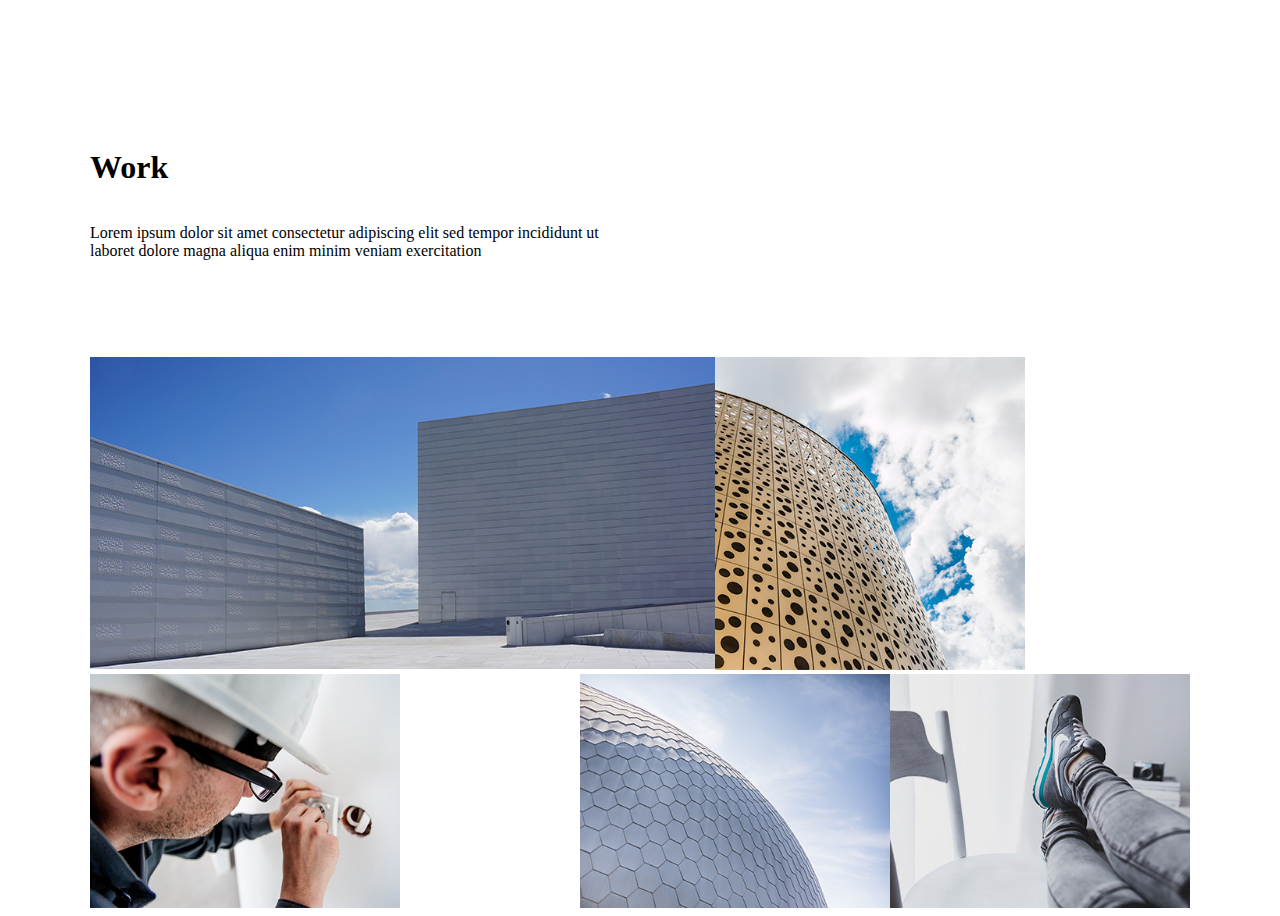
==== css/index.html @ f484c322 "add img" ====
<!DOCTYPE html>
<html lang="en">

<head>
    <meta charset="UTF-8">
    <meta http-equiv="X-UA-Compatible" content="IE=edge">
    <meta name="viewport" content="width=device-width, initial-scale=1.0">
    <link rel="stylesheet" href="style.css">
    <title>Document</title>
</head>

<body>
    <div class="container_1">
        <div class="class-item1">
            <div class="class-item2">
             <h1>
                Work
             </h1>
             <p>
                Lorem ipsum dolor sit amet consectetur
                 adipiscing elit sed tempor incididunt ut<br>
                  laboret dolore magna aliqua
                 enim minim veniam exercitation
             </p>
            </div>
            <div class="class-item3">
                <div class="class-item5">
                    <img src="./img/800x400/01.jpg"  width="625px" height="312px"alt="">
                </div>
                <div class="class-item6">
                    <img src="img/397x400/01.jpg"  width="310px" height="313px"alt="">
                </div>

  
            </div>
            <div class="class-item4">
              
 <div class="class-item7">
 <img src="./img/397x300/01.jpg"  width="310px" height="234px"alt="">
 </div>
 <div class="class-item8">
    <img src="./img/397x300/02.jpg"class="w3"  width="310px" height="234px"alt="">  
</div>
<div class="class-item9">
    <img src="./img/397x300/03.jpg"  width="310px" height="234px"alt="">
</div>

            </div>
        </div>
</div>
</body>

</html>
---- css/style.css ----
.container_1{
    max-width: 1100px;
    width: 100%;
    height: 900px;
    margin: 0 auto;  
}
.class-item1{

    
    width: 100%;
    height: 100%;
    display: flex;
    flex-direction: column;
}
.class-item2{
    display: flex;
    flex-direction: column;
    width: 100%;
    height: 33%;
    margin-top: 120px;
}
.class-item3{
    display: flex;
    flex-direction: row;
    width: 100%;
    height: 33%;
    
}
.class-item4{
    display: flex;
    flex-direction: row;
    width: 100%;
    height: 33%;
    
}
.class-item7{
    display: flex;
    flex-direction: row;
    width: 100%;
    margin-top: 20px;
    
   
}
img.w3{
    position: absolute;
    margin-right: 250px;
}
.class-item8{
    display: flex;
    justify-content: flex-start;
    flex-direction: row;
    align-items: flex-start;
    margin-top: 20px;
    margin-left: 60px;
}
.class-item9{
    display: flex;
    justify-content:;
    flex-direction: row;
    align-items: flex-start;
    margin-top: 20px;
    margin-left: 300px;
}
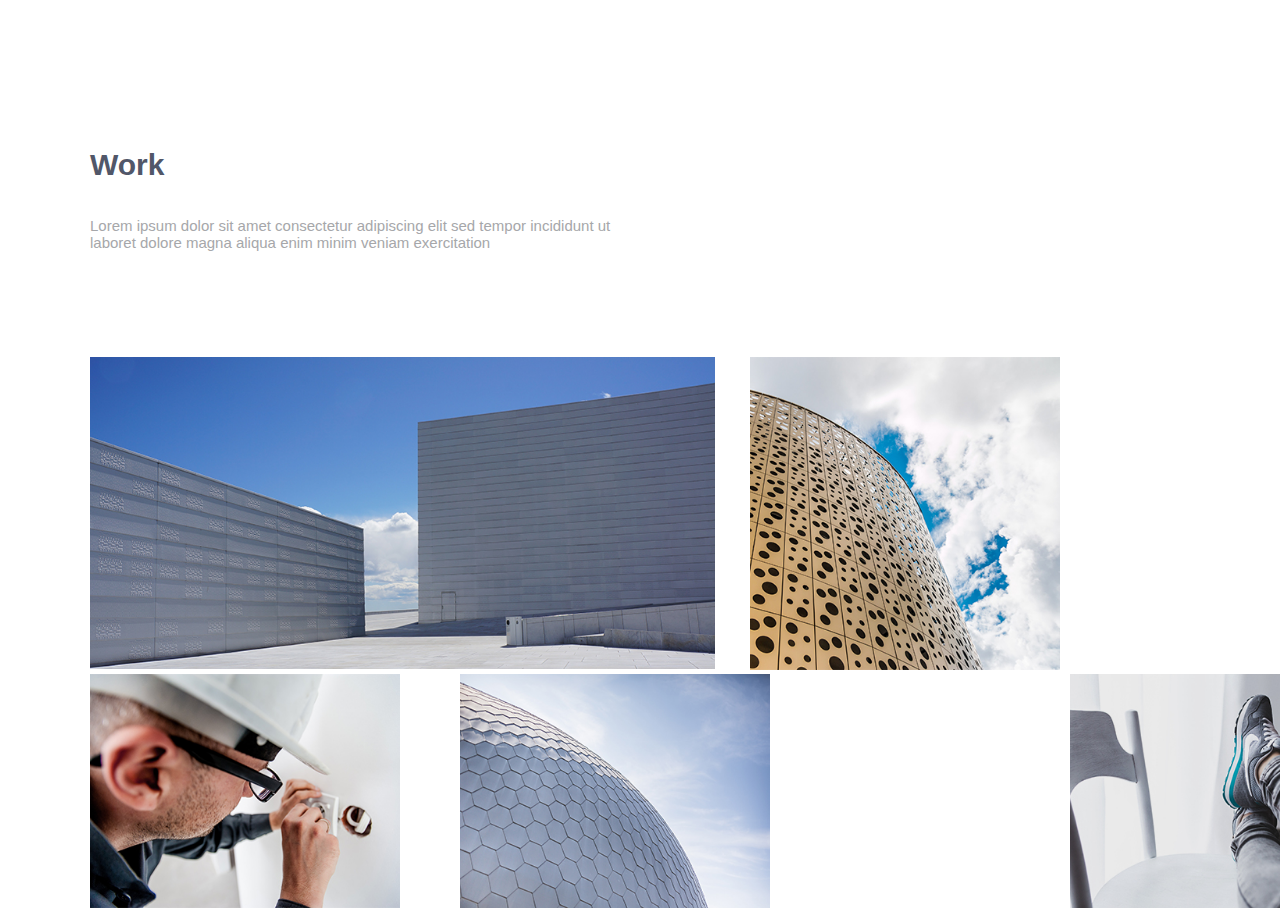
==== commit c0caa8ec: "change text" ====
--- a/css/index.html
+++ b/css/index.html
@@ -13,10 +13,10 @@
     <div class="container_1">
         <div class="class-item1">
             <div class="class-item2">
-             <h1>
+             <h1 class="h1_text">
                 Work
              </h1>
-             <p>
+             <p class="P_text">
                 Lorem ipsum dolor sit amet consectetur
                  adipiscing elit sed tempor incididunt ut<br>
                   laboret dolore magna aliqua
@@ -25,10 +25,10 @@
             </div>
             <div class="class-item3">
                 <div class="class-item5">
-                    <img src="./img/800x400/01.jpg"  width="625px" height="312px"alt="">
+                    <img src="./img/800x400/01.jpg" class="w_1"  width="625px" height="312px"alt="">
                 </div>
                 <div class="class-item6">
-                    <img src="img/397x400/01.jpg"  width="310px" height="313px"alt="">
+                    <img src="img/397x400/01.jpg"  class="w_2" width="310px" height="313px"alt="">
                 </div>
 
   
@@ -36,13 +36,13 @@
             <div class="class-item4">
               
  <div class="class-item7">
- <img src="./img/397x300/01.jpg"  width="310px" height="234px"alt="">
+ <img src="./img/397x300/01.jpg" class="w1" width="310px" height="234px"alt="">
  </div>
  <div class="class-item8">
-    <img src="./img/397x300/02.jpg"class="w3"  width="310px" height="234px"alt="">  
+    <img src="./img/397x300/02.jpg"class="w2"  width="310px" height="234px"alt="">  
 </div>
 <div class="class-item9">
-    <img src="./img/397x300/03.jpg"  width="310px" height="234px"alt="">
+    <img src="./img/397x300/03.jpg" class="w3" width="310px" height="234px"alt="">
 </div>
 
             </div>
--- a/css/style.css
+++ b/css/style.css
@@ -27,11 +27,47 @@
     
 }
 .class-item4{
+    
+
     display: flex;
     flex-direction: row;
-    width: 100%;
-    height: 33%;
+    justify-content: space-between;
     
+
+
+
+    
+}
+.h1_text{
+
+    font-family: Hind,sans-serif;
+    font-size: 30px;
+    color:#515769;
+}
+.P_text{
+    font-family: Hind,sans-serif;
+    color:#a6a7aa;
+    font-size: 15px;
+}
+.class-item5 .w_1{
+
+    display: flex;
+    flex-direction: row;
+    justify-content: space-between;
+
+
+
+
+
+}
+.w_2{
+   margin-left: 30px;
+}
+.w_3{
+    margin-left: 50px;
+}
+.class-item6{
+    margin-left: 5px;
 }
 .class-item7{
     display: flex;
@@ -41,10 +77,20 @@
     
    
 }
-img.w3{
-    position: absolute;
-    margin-right: 250px;
+.w1{
+    
+    display: flex;
+    justify-content: space-between;
 }
+.w2{
+    
+    margin-right:
+}
+.w3{
+    
+    margin-right: 
+}
+
 .class-item8{
     display: flex;
     justify-content: flex-start;
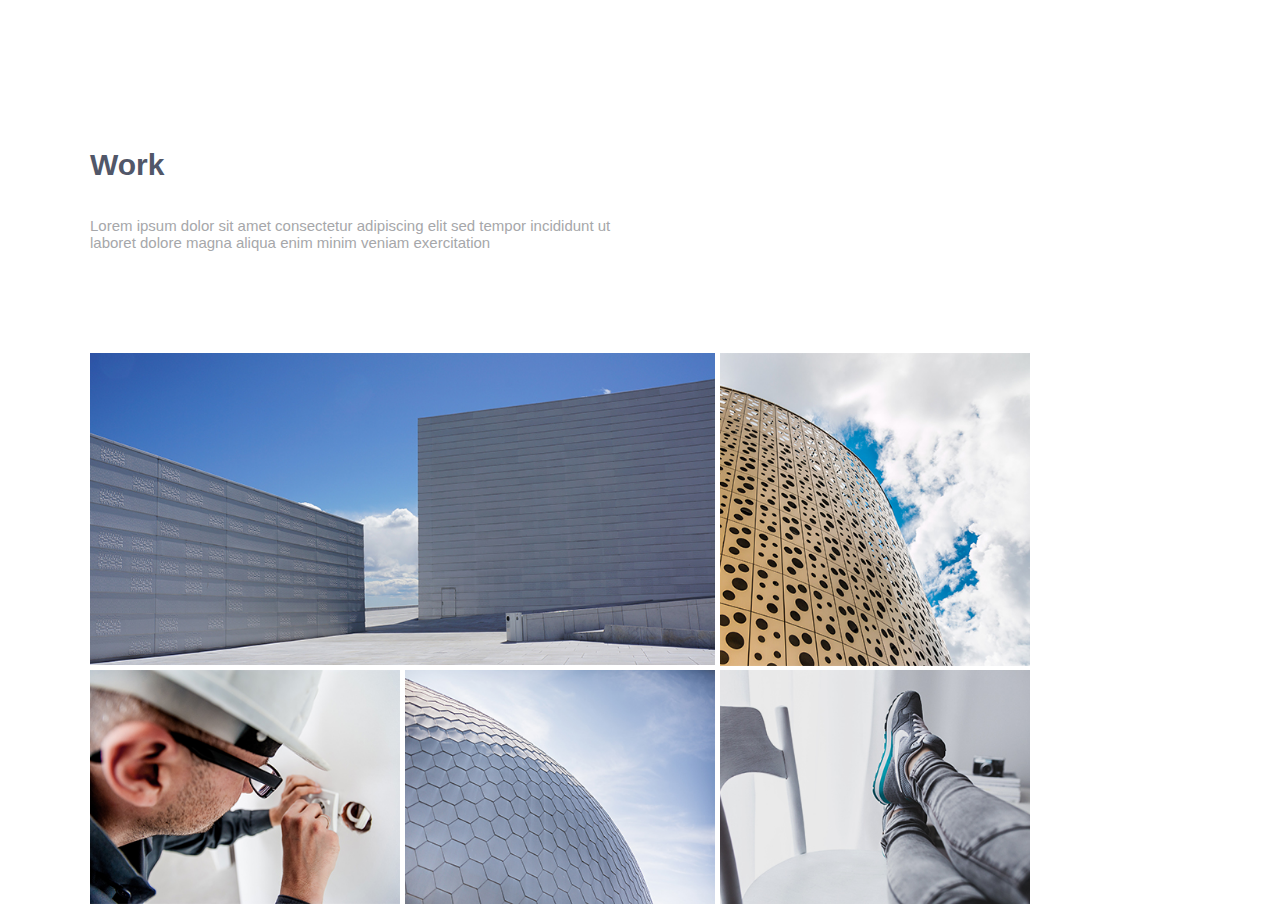
==== commit 8511ed97: "img" ====
--- a/css/index.html
+++ b/css/index.html
@@ -38,10 +38,10 @@
  <div class="class-item7">
  <img src="./img/397x300/01.jpg" class="w1" width="310px" height="234px"alt="">
  </div>
- <div class="class-item8">
+ <div class="class-item7">
     <img src="./img/397x300/02.jpg"class="w2"  width="310px" height="234px"alt="">  
 </div>
-<div class="class-item9">
+<div class="class-item7">
     <img src="./img/397x300/03.jpg" class="w3" width="310px" height="234px"alt="">
 </div>
 
--- a/css/style.css
+++ b/css/style.css
@@ -11,6 +11,7 @@
     height: 100%;
     display: flex;
     flex-direction: column;
+    justify-content: space-between;
 }
 .class-item2{
     display: flex;
@@ -31,7 +32,7 @@
 
     display: flex;
     flex-direction: row;
-    justify-content: space-between;
+    
     
 
 
@@ -51,55 +52,44 @@
 }
 .class-item5 .w_1{
 
-    display: flex;
-    flex-direction: row;
-    justify-content: space-between;
 
 
 
 
 
 }
+
 .w_2{
-   margin-left: 30px;
+   margin-left: 5px;
 }
 .w_3{
     margin-left: 50px;
 }
-.class-item6{
-    margin-left: 5px;
-}
-.class-item7{
-    display: flex;
-    flex-direction: row;
-    width: 100%;
+
+.class-item7 .w1{
+    
     margin-top: 20px;
+    align-items: flex-start;
     
    
 }
 .w1{
-    
-    display: flex;
-    justify-content: space-between;
+
 }
 .w2{
-    
-    margin-right:
-}
+    margin-left: 5px;
+    margin-top: 20px;
+}  
 .w3{
     
-    margin-right: 
+    margin-left: 5px;
+    margin-top: 20px;
 }
 
-.class-item8{
-    display: flex;
-    justify-content: flex-start;
-    flex-direction: row;
-    align-items: flex-start;
-    margin-top: 20px;
-    margin-left: 60px;
+.class-item8 .w2{
+  
 }
-.class-item9{
+.class-item9.w3{
     display: flex;
     justify-content:;
     flex-direction: row;
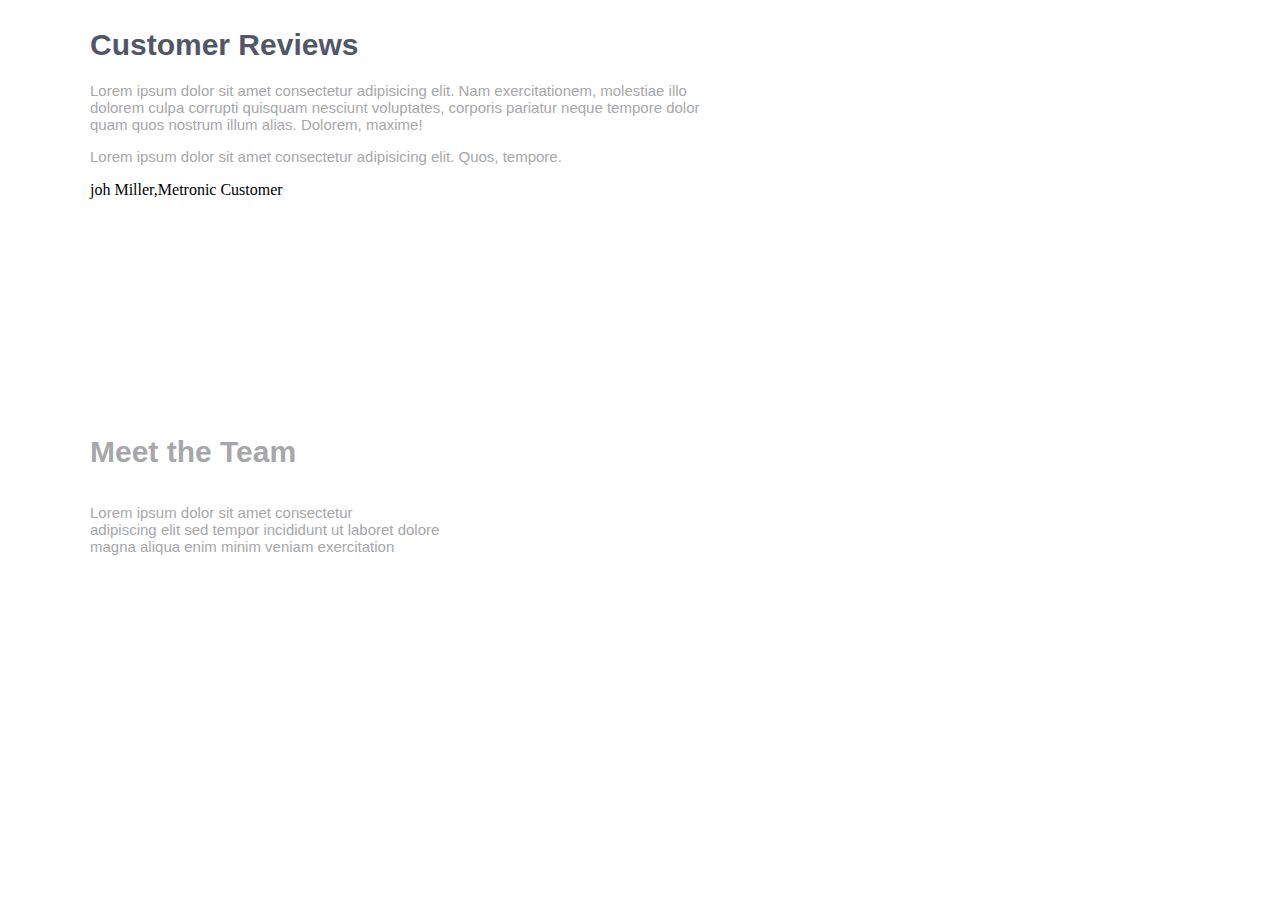
==== commit 9ca3c2ed: "h1 p" ====
--- a/css/index.html
+++ b/css/index.html
@@ -10,44 +10,51 @@
 </head>
 
 <body>
-    <div class="container_1">
-        <div class="class-item1">
-            <div class="class-item2">
-             <h1 class="h1_text">
-                Work
-             </h1>
-             <p class="P_text">
-                Lorem ipsum dolor sit amet consectetur
-                 adipiscing elit sed tempor incididunt ut<br>
-                  laboret dolore magna aliqua
-                 enim minim veniam exercitation
-             </p>
-            </div>
-            <div class="class-item3">
-                <div class="class-item5">
-                    <img src="./img/800x400/01.jpg" class="w_1"  width="625px" height="312px"alt="">
-                </div>
-                <div class="class-item6">
-                    <img src="img/397x400/01.jpg"  class="w_2" width="310px" height="313px"alt="">
-                </div>
+    <div class="container__2">
 
-  
-            </div>
-            <div class="class-item4">
-              
- <div class="class-item7">
- <img src="./img/397x300/01.jpg" class="w1" width="310px" height="234px"alt="">
- </div>
- <div class="class-item7">
-    <img src="./img/397x300/02.jpg"class="w2"  width="310px" height="234px"alt="">  
-</div>
-<div class="class-item7">
-    <img src="./img/397x300/03.jpg" class="w3" width="310px" height="234px"alt="">
-</div>
+        <div class="div__class1">
+            <div class="div__class2">
+                <h1 class="div__class__h1">
+                    Customer Reviews
+                </h1>
+                <p class="div__class__p1">
+Lorem ipsum dolor sit amet consectetur 
+adipisicing elit. Nam exercitationem, molestiae
+ illo<br> dolorem culpa corrupti quisquam nesciunt 
+ voluptates, corporis pariatur neque tempore dolor<br>
+  quam quos
+ nostrum illum alias. Dolorem, maxime!
+                </p>
+                <p class="div__class__p2">
+                    Lorem ipsum dolor sit amet 
+                    consectetur adipisicing elit. Quos, tempore.
+                </p>
+                <p>
+                    joh Miller,Metronic Customer
+                </p>
 
             </div>
+            <div class="div__class3">
+                <h1 class="div__class__h2">
+                    Meet the Team
+                </h1>
+                <p class="div__class4">
+                    Lorem ipsum dolor sit amet consectetur <br>adipiscing
+                     elit sed tempor incididunt ut laboret dolore<br> magna
+                     aliqua enim minim veniam exercitation
+                </p>
+
+            </div>
+
+
+
+
+
         </div>
-</div>
+
+
+
+    </div>
 </body>
 
 </html>--- a/css/style.css
+++ b/css/style.css
@@ -1,99 +1,56 @@
-.container_1{
+.container__2{
+
     max-width: 1100px;
     width: 100%;
-    height: 900px;
-    margin: 0 auto;  
+    margin: 0 auto;
 }
-.class-item1{
+.div__class1{
 
-    
+    display: flex;
+    flex-direction: column;
     width: 100%;
     height: 100%;
+
+}
+.div__class__h1{
+    font-size: 30px;
+    font-family: Hind,sans-serif;
+    color:#515769;
+}
+.div__class__p1{
+    font-size: 15px;
+    font-family: Hind,sans-serif;
+    color:#a6a7aa;
+
+
+}
+.div__class__p2{
+  
+    font-size: 15px;
+    font-family: Hind,sans-serif;
+    color:#a6a7aa;
+
+}
+.div__class__h2{
+
+  font-size: 30px;
+
+  font-family: Hind,sans-serif;
+  color:#a6a7aa;
+
+
+}
+.div__class3{
+
     display: flex;
     flex-direction: column;
     justify-content: space-between;
+    margin-top: 200px;
+
 }
-.class-item2{
-    display: flex;
-    flex-direction: column;
-    width: 100%;
-    height: 33%;
-    margin-top: 120px;
-}
-.class-item3{
-    display: flex;
-    flex-direction: row;
-    width: 100%;
-    height: 33%;
-    
-}
-.class-item4{
-    
-
-    display: flex;
-    flex-direction: row;
-    
-    
-
-
-
-    
-}
-.h1_text{
-
-    font-family: Hind,sans-serif;
-    font-size: 30px;
-    color:#515769;
-}
-.P_text{
+.div__class4{
+    font-size: 15px;
     font-family: Hind,sans-serif;
     color:#a6a7aa;
-    font-size: 15px;
-}
-.class-item5 .w_1{
 
-
-
-
-
-
-}
-
-.w_2{
-   margin-left: 5px;
-}
-.w_3{
-    margin-left: 50px;
-}
-
-.class-item7 .w1{
-    
-    margin-top: 20px;
-    align-items: flex-start;
-    
-   
-}
-.w1{
-
-}
-.w2{
-    margin-left: 5px;
-    margin-top: 20px;
-}  
-.w3{
-    
-    margin-left: 5px;
-    margin-top: 20px;
-}
-
-.class-item8 .w2{
-  
-}
-.class-item9.w3{
-    display: flex;
-    justify-content:;
-    flex-direction: row;
-    align-items: flex-start;
-    margin-top: 20px;
-    margin-left: 300px;
 }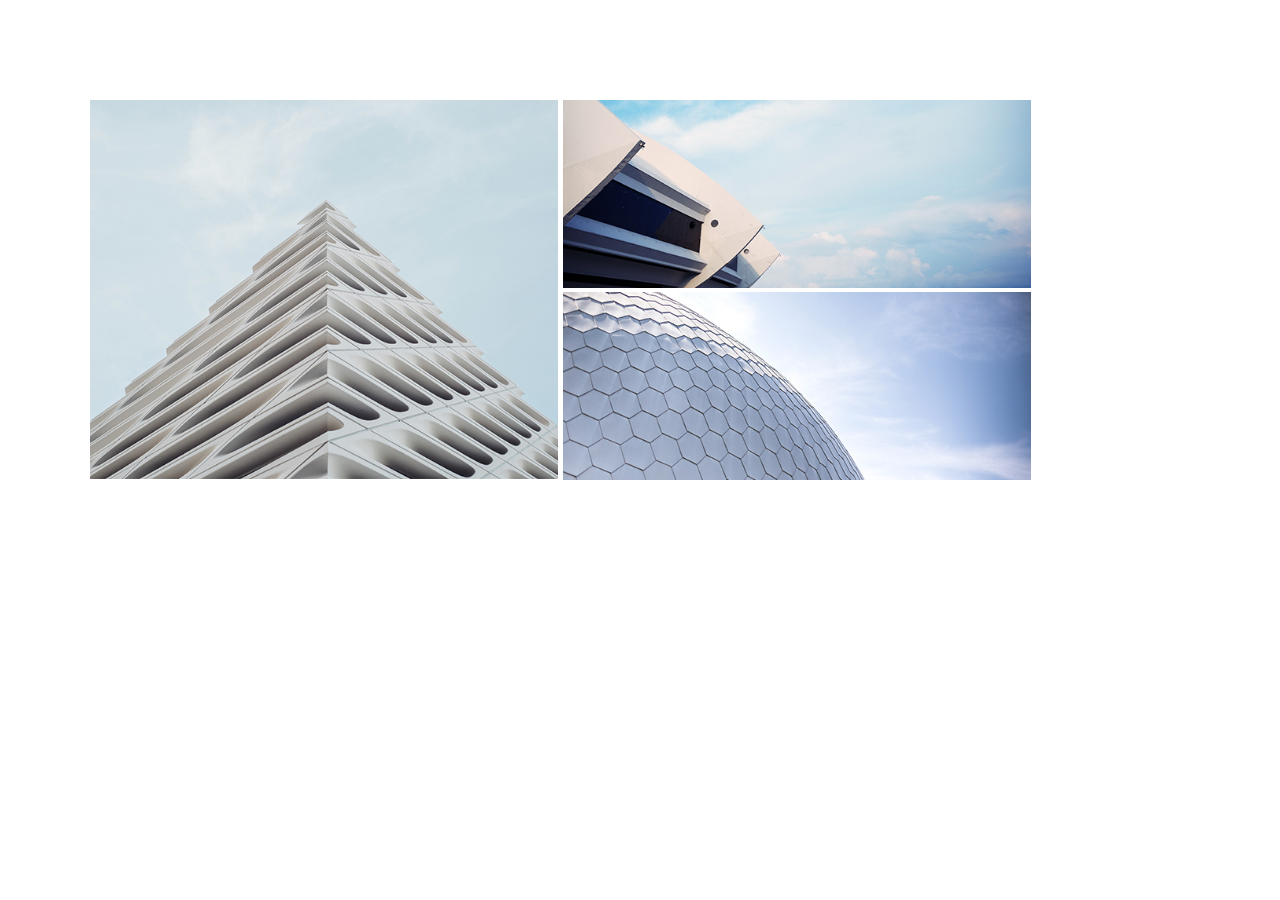
==== commit 63f86ab4: "add img" ====
--- a/css/index.html
+++ b/css/index.html
@@ -1,6 +1,5 @@
 <!DOCTYPE html>
 <html lang="en">
-
 <head>
     <meta charset="UTF-8">
     <meta http-equiv="X-UA-Compatible" content="IE=edge">
@@ -8,53 +7,33 @@
     <link rel="stylesheet" href="style.css">
     <title>Document</title>
 </head>
+<body>
+    <section>
+  <div class="container">
+ <div class="div__about1">
+      <div class="div__about2">
+ <img src="./img/595x483/01.jpg" width="468px" height="379px"alt="">
+      </div>
+    <div class="div__about3">
 
-<body>
-    <div class="container__2">
+ <div class="div__about4">
+<img src="./img/595x240/01.jpg" width="468px" height="188px" alt="">
+ </div>
+ <div class="div__about5">
+<img src="./img/595x240/02.jpg" width="468px"height="188px" alt="">
 
-        <div class="div__class1">
-            <div class="div__class2">
-                <h1 class="div__class__h1">
-                    Customer Reviews
-                </h1>
-                <p class="div__class__p1">
-Lorem ipsum dolor sit amet consectetur 
-adipisicing elit. Nam exercitationem, molestiae
- illo<br> dolorem culpa corrupti quisquam nesciunt 
- voluptates, corporis pariatur neque tempore dolor<br>
-  quam quos
- nostrum illum alias. Dolorem, maxime!
-                </p>
-                <p class="div__class__p2">
-                    Lorem ipsum dolor sit amet 
-                    consectetur adipisicing elit. Quos, tempore.
-                </p>
-                <p>
-                    joh Miller,Metronic Customer
-                </p>
+ </div>
 
-            </div>
-            <div class="div__class3">
-                <h1 class="div__class__h2">
-                    Meet the Team
-                </h1>
-                <p class="div__class4">
-                    Lorem ipsum dolor sit amet consectetur <br>adipiscing
-                     elit sed tempor incididunt ut laboret dolore<br> magna
-                     aliqua enim minim veniam exercitation
-                </p>
-
-            </div>
+    </div>
 
 
 
+ </div>
 
 
-        </div>
+  </div>
 
 
-
-    </div>
+    </section>
 </body>
-
 </html>--- a/css/style.css
+++ b/css/style.css
@@ -1,56 +1,25 @@
-.container__2{
+.container{
 
     max-width: 1100px;
     width: 100%;
     margin: 0 auto;
+    
+    height: 700px;
+
 }
-.div__class1{
+.div__about1{
 
+    width: 100%;
+    height: 100%;
+    
+    display: flex;
+    flex-direction: row;
+    margin-top: 100px;
+
+}
+.div__about3{
     display: flex;
     flex-direction: column;
-    width: 100%;
-    height: 100%;
-
-}
-.div__class__h1{
-    font-size: 30px;
-    font-family: Hind,sans-serif;
-    color:#515769;
-}
-.div__class__p1{
-    font-size: 15px;
-    font-family: Hind,sans-serif;
-    color:#a6a7aa;
-
-
-}
-.div__class__p2{
-  
-    font-size: 15px;
-    font-family: Hind,sans-serif;
-    color:#a6a7aa;
-
-}
-.div__class__h2{
-
-  font-size: 30px;
-
-  font-family: Hind,sans-serif;
-  color:#a6a7aa;
-
-
-}
-.div__class3{
-
-    display: flex;
-    flex-direction: column;
-    justify-content: space-between;
-    margin-top: 200px;
-
-}
-.div__class4{
-    font-size: 15px;
-    font-family: Hind,sans-serif;
-    color:#a6a7aa;
-
+    max-height: 200px;
+    margin-left: 5px;
 }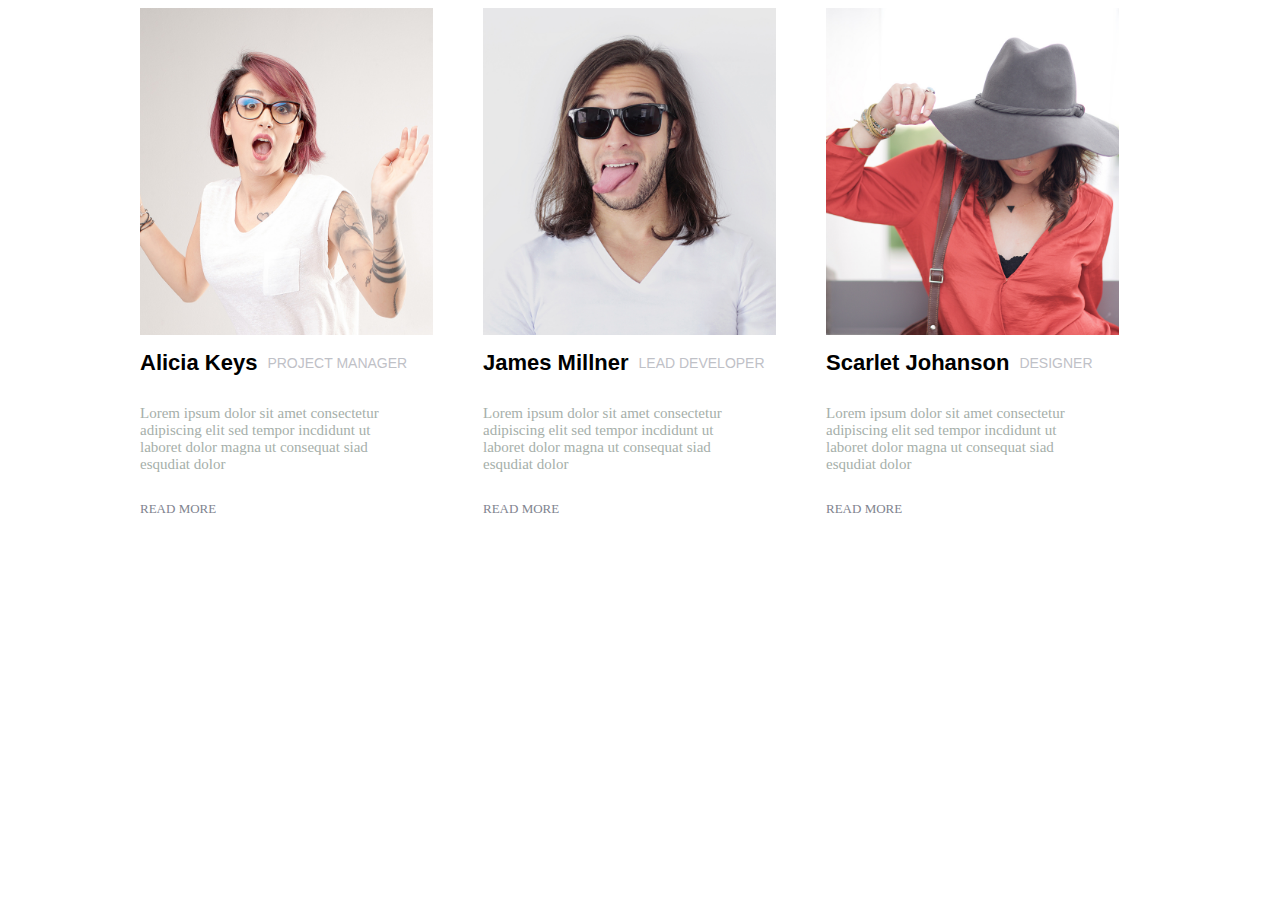
==== commit 42e7963f: "add content" ====
--- a/css/index.html
+++ b/css/index.html
@@ -1,5 +1,6 @@
 <!DOCTYPE html>
 <html lang="en">
+
 <head>
     <meta charset="UTF-8">
     <meta http-equiv="X-UA-Compatible" content="IE=edge">
@@ -7,33 +8,97 @@
     <link rel="stylesheet" href="style.css">
     <title>Document</title>
 </head>
+
 <body>
     <section>
-  <div class="container">
- <div class="div__about1">
-      <div class="div__about2">
- <img src="./img/595x483/01.jpg" width="468px" height="379px"alt="">
-      </div>
-    <div class="div__about3">
+        <div class="container5">
+            <div class="item_nav1">
+                <div class="item_nav2">
+                    <img src="./img/770x860/01.jpg" width="293px" height="327px" alt="">
+                   <div class="sasha">
+                   
+                    <h1 class="alicia">
+                        Alicia Keys
+                    </h1>
+                    <p class="item__1">
+                        PROJECT MANAGER
+                    </p>
+                    </div>
+                    <p class="class__p">
+                        Lorem ipsum dolor sit amet consectetur <br>adipiscing 
+                        elit sed tempor incdidunt ut<br> laboret dolor magna
+                         ut consequat siad <br>
+                        esqudiat dolor
+                    </p>
+                    <p class="p__1__2">
+                        READ MORE  
+                    </p>
+                </div>
+                <div class="item_nav2">
+                    <img src="./img/770x860/02.jpg" width="293px" height="327px" alt="">
+                   <div class="sasha">
+                   
+                    <h1 class="alicia">
+                        James Millner 
+                    </h1>
+                    <p class="item__1">
+                        LEAD DEVELOPER
+                    </p>
+                    </div>
+                    <p class="class__p">
+                        Lorem ipsum dolor sit amet consectetur <br>adipiscing 
+                        elit sed tempor incdidunt ut<br> laboret dolor magna
+                         ut consequat siad <br>
+                        esqudiat dolor
+                    </p>
+                    <p class="p__1__2">
+                        READ MORE  
+                    </p>
+                </div>
+                <div class="item_nav2">
+                    <img src="./img/770x860/03.jpg" width="293px" height="327px" alt="">
+                   <div class="sasha">
+                   
+                    <h1 class="alicia">
+                        Scarlet Johanson  
+                    </h1>
+                    <p class="item__1">
+                        DESIGNER
+                    </p>
+                    </div>
+                    <p class="class__p">
+                        Lorem ipsum dolor sit amet consectetur <br>adipiscing 
+                        elit sed tempor incdidunt ut<br> laboret dolor magna
+                         ut consequat siad <br>
+                        esqudiat dolor
+                    </p>
+                    <p class="p__1__2">
+                        READ MORE  
+                    </p>
+                </div>
+               <!-- <div class="item_nav3">
+                    <img src="./img/770x860/02.jpg" width="293px" height="327px" alt="">
 
- <div class="div__about4">
-<img src="./img/595x240/01.jpg" width="468px" height="188px" alt="">
- </div>
- <div class="div__about5">
-<img src="./img/595x240/02.jpg" width="468px"height="188px" alt="">
 
- </div>
+                </div>
 
-    </div>
+                <div class="item_nav4">
+                    <img src="./img/770x860/03.jpg" width="293px" height="327px" alt="">
+
+
+                </div>-->
+
+
+            </div>
 
 
 
- </div>
 
+        </div>
 
-  </div>
 
 
     </section>
 </body>
+
 </html>--- a/css/style.css
+++ b/css/style.css
@@ -1,25 +1,84 @@
-.container{
+.container5 {
 
     max-width: 1100px;
     width: 100%;
     margin: 0 auto;
-    
     height: 700px;
 
 }
-.div__about1{
-
+.item_nav1{
     width: 100%;
     height: 100%;
     
     display: flex;
     flex-direction: row;
-    margin-top: 100px;
 
 }
-.div__about3{
+.item_nav2{
+
+display: flex;
+flex-direction: column;
+
+margin-left: 50px;
+
+
+}
+.item_nav3{
+
     display: flex;
     flex-direction: column;
-    max-height: 200px;
-    margin-left: 5px;
-}+    background-color: yellow;
+    
+    
+    }
+
+    .item_nav4{
+
+        display: flex;
+        flex-direction: column;
+        background-color: pink;
+        
+        
+        }
+.alicia{
+
+    font-family: Hind,sans-serif;
+    display: flex;
+    flex-direction: row;
+    justify-content: space-between;
+    color:black;
+    font-size: 22px;
+    font-family: Hind,sans-serif;
+
+}
+.item__1{
+
+    font-family: Hind,sans-serif;
+    display: flex;
+    flex-direction: row;
+    font-size: 14px;
+    color:#bfc1c7;
+    
+    justify-content: space-between;
+    align-items: center;
+    margin-left: 10px;
+
+    
+}
+.class__p{
+
+font-size: 15px;
+color:#a6afaa;
+
+}
+.sasha{
+
+    display: flex;
+    flex-direction: row;
+
+}
+.p__1__2{
+   color:#81848f;
+   font-size: 13px;
+
+}
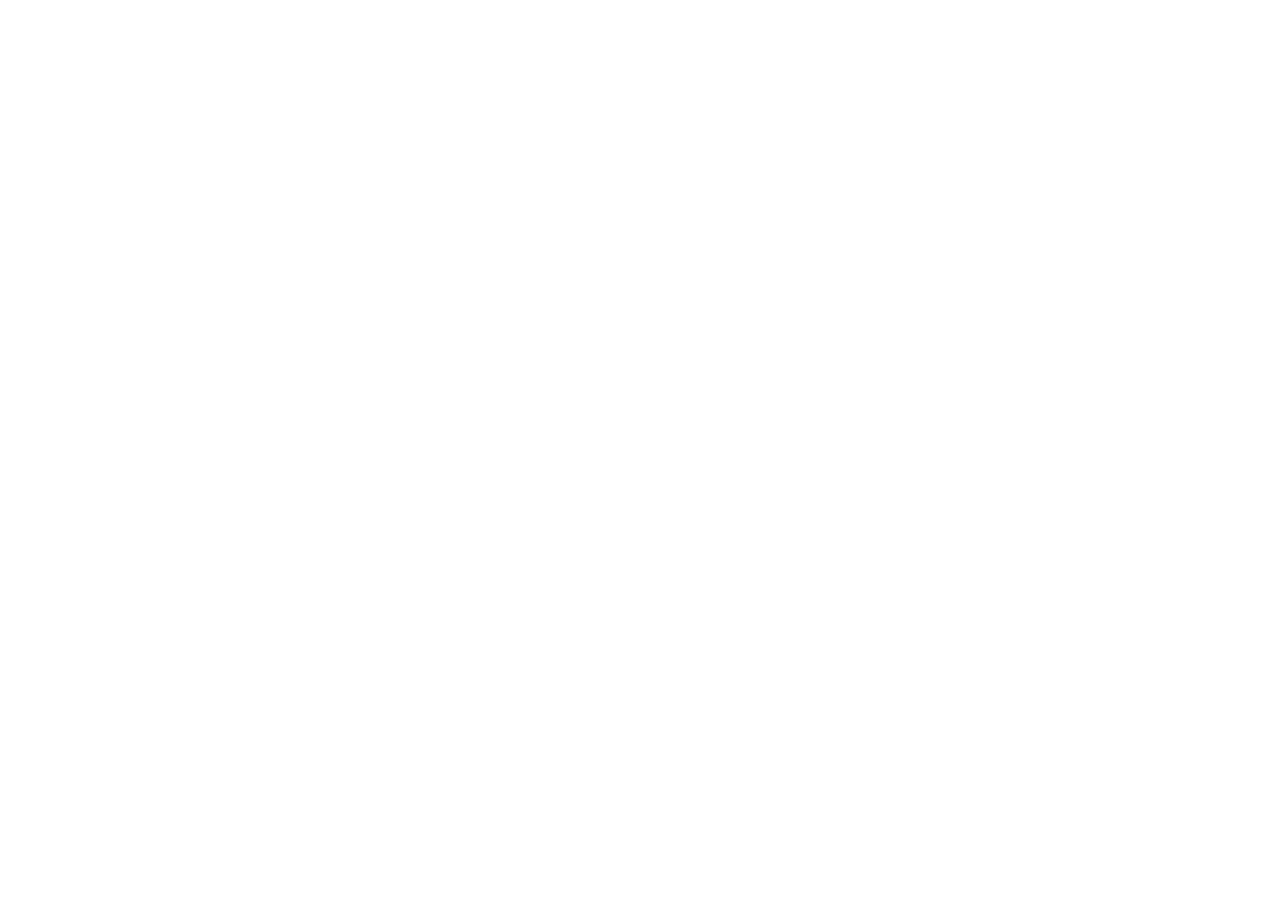
==== commit 360abc41: "add files" ====
--- a/css/index.html
+++ b/css/index.html
@@ -1,6 +1,5 @@
 <!DOCTYPE html>
 <html lang="en">
-
 <head>
     <meta charset="UTF-8">
     <meta http-equiv="X-UA-Compatible" content="IE=edge">
@@ -8,97 +7,35 @@
     <link rel="stylesheet" href="style.css">
     <title>Document</title>
 </head>
-
 <body>
     <section>
-        <div class="container5">
-            <div class="item_nav1">
-                <div class="item_nav2">
-                    <img src="./img/770x860/01.jpg" width="293px" height="327px" alt="">
-                   <div class="sasha">
-                   
-                    <h1 class="alicia">
-                        Alicia Keys
-                    </h1>
-                    <p class="item__1">
-                        PROJECT MANAGER
-                    </p>
-                    </div>
-                    <p class="class__p">
-                        Lorem ipsum dolor sit amet consectetur <br>adipiscing 
-                        elit sed tempor incdidunt ut<br> laboret dolor magna
-                         ut consequat siad <br>
-                        esqudiat dolor
-                    </p>
-                    <p class="p__1__2">
-                        READ MORE  
-                    </p>
-                </div>
-                <div class="item_nav2">
-                    <img src="./img/770x860/02.jpg" width="293px" height="327px" alt="">
-                   <div class="sasha">
-                   
-                    <h1 class="alicia">
-                        James Millner 
-                    </h1>
-                    <p class="item__1">
-                        LEAD DEVELOPER
-                    </p>
-                    </div>
-                    <p class="class__p">
-                        Lorem ipsum dolor sit amet consectetur <br>adipiscing 
-                        elit sed tempor incdidunt ut<br> laboret dolor magna
-                         ut consequat siad <br>
-                        esqudiat dolor
-                    </p>
-                    <p class="p__1__2">
-                        READ MORE  
-                    </p>
-                </div>
-                <div class="item_nav2">
-                    <img src="./img/770x860/03.jpg" width="293px" height="327px" alt="">
-                   <div class="sasha">
-                   
-                    <h1 class="alicia">
-                        Scarlet Johanson  
-                    </h1>
-                    <p class="item__1">
-                        DESIGNER
-                    </p>
-                    </div>
-                    <p class="class__p">
-                        Lorem ipsum dolor sit amet consectetur <br>adipiscing 
-                        elit sed tempor incdidunt ut<br> laboret dolor magna
-                         ut consequat siad <br>
-                        esqudiat dolor
-                    </p>
-                    <p class="p__1__2">
-                        READ MORE  
-                    </p>
-                </div>
-               <!-- <div class="item_nav3">
-                    <img src="./img/770x860/02.jpg" width="293px" height="327px" alt="">
+        <div class="container_11">
+          <div class="align__1">
+
+           <div class="align_2">
 
 
-                </div>
 
-                <div class="item_nav4">
-                    <img src="./img/770x860/03.jpg" width="293px" height="327px" alt="">
+           </div>
+
+           <div class="align_2">
 
 
-                </div>-->
+            
+        </div>
+
+        <div class="align_2">
 
 
-            </div>
+            
+        </div>
+
+          </div>
 
 
 
 
         </div>
-
-
-
     </section>
 </body>
-
 </html>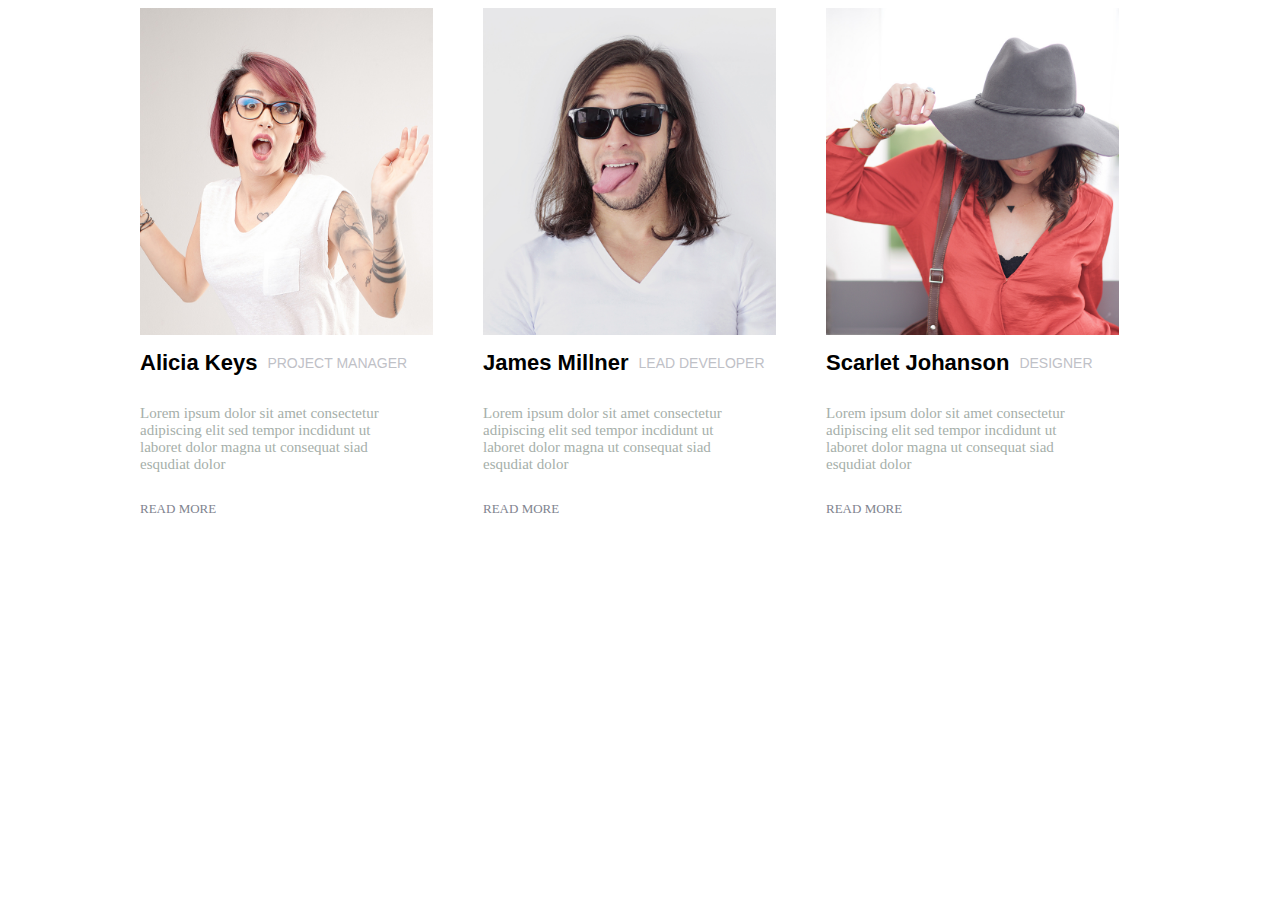
==== commit 82efd008: "add" ====
--- a/css/index.html
+++ b/css/index.html
@@ -1,41 +1,104 @@
 <!DOCTYPE html>
 <html lang="en">
+
 <head>
     <meta charset="UTF-8">
     <meta http-equiv="X-UA-Compatible" content="IE=edge">
     <meta name="viewport" content="width=device-width, initial-scale=1.0">
-    <link rel="stylesheet" href="style.css">
+    <link rel="stylesheet" href="./style.css">
     <title>Document</title>
 </head>
+
 <body>
     <section>
-        <div class="container_11">
-          <div class="align__1">
-
-           <div class="align_2">
+        <div class="container5">
+            <div class="item_nav1">
+                <div class="item_nav2">
+                    <img src="./img/770x860/01.jpg" width="293px" height="327px" alt="">
+                   <div class="sasha">
+                   
+                    <h1 class="alicia">
+                        Alicia Keys
+                    </h1>
+                    <p class="item__1">
+                        PROJECT MANAGER
+                    </p>
+                    </div>
+                    <p class="class__p">
+                        Lorem ipsum dolor sit amet consectetur <br>adipiscing 
+                        elit sed tempor incdidunt ut<br> laboret dolor magna
+                         ut consequat siad <br>
+                        esqudiat dolor
+                    </p>
+                    <p class="p__1__2">
+                        READ MORE  
+                    </p>
+                </div>
+                <div class="item_nav2">
+                    <img src="./img/770x860/02.jpg" width="293px" height="327px" alt="">
+                   <div class="sasha">
+                   
+                    <h1 class="alicia">
+                        James Millner 
+                    </h1>
+                    <p class="item__1">
+                        LEAD DEVELOPER
+                    </p>
+                    </div>
+                    <p class="class__p">
+                        Lorem ipsum dolor sit amet consectetur <br>adipiscing 
+                        elit sed tempor incdidunt ut<br> laboret dolor magna
+                         ut consequat siad <br>
+                        esqudiat dolor
+                    </p>
+                    <p class="p__1__2">
+                        READ MORE  
+                    </p>
+                </div>
+                <div class="item_nav2">
+                    <img src="./img/770x860/03.jpg" width="293px" height="327px" alt="">
+                   <div class="sasha">
+                   
+                    <h1 class="alicia">
+                        Scarlet Johanson  
+                    </h1>
+                    <p class="item__1">
+                        DESIGNER
+                    </p>
+                    </div>
+                    <p class="class__p">
+                        Lorem ipsum dolor sit amet consectetur <br>adipiscing 
+                        elit sed tempor incdidunt ut<br> laboret dolor magna
+                         ut consequat siad <br>
+                        esqudiat dolor
+                    </p>
+                    <p class="p__1__2">
+                        READ MORE  
+                    </p>
+                </div>
+               <!-- <div class="item_nav3">
+                    <img src="./img/770x860/02.jpg" width="293px" height="327px" alt="">
 
 
+                </div>
 
-           </div>
-
-           <div class="align_2">
+                <div class="item_nav4">
+                    <img src="./img/770x860/03.jpg" width="293px" height="327px" alt="">
 
 
-            
-        </div>
-
-        <div class="align_2">
+                </div>-->
 
 
-            
-        </div>
-
-          </div>
+            </div>
 
 
 
 
         </div>
+
+
+
     </section>
 </body>
+
 </html>